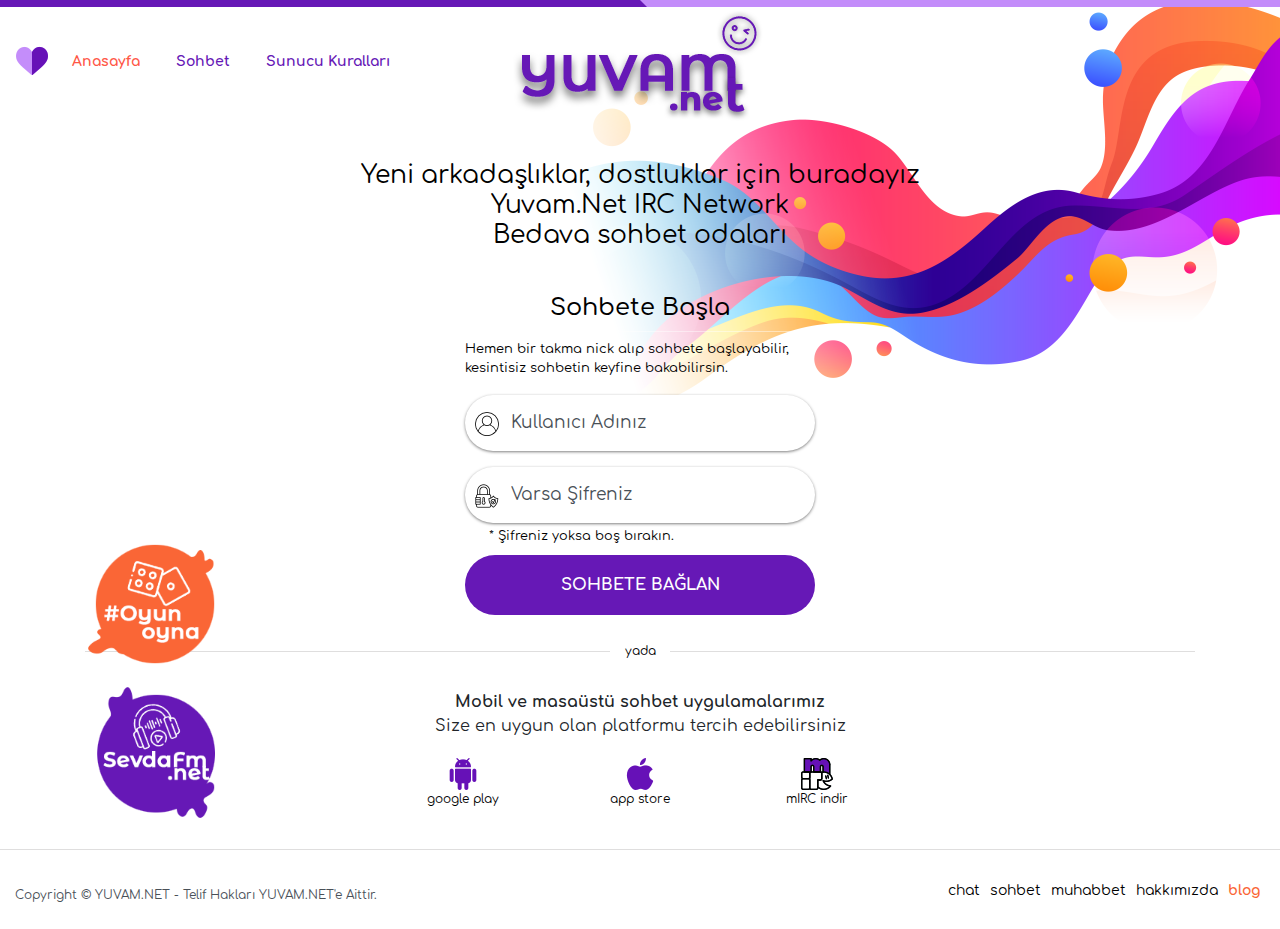
==== index.html @ cd59a638 "Proje Eklendi" ====
<!DOCTYPE html>
<html lang="tr">
    <head>
        <title>Test</title>
        <meta charset="utf-8">
        <meta name="viewport" content="width=device-width, initial-scale=1, shrink-to-fit=no">
        <meta name="description" content="">
        <meta name="author" content="">
        <link href="assets/css/bootstrap.min.css" rel="stylesheet">
        <link href="assets/css/style.css" rel="stylesheet">
    </head>
    <body>
        <header>
          <div class="indigoset"></div>
          <nav class="navbar navbar-expand-lg navbar-light">
            <a class="navbar-brand" href="#"><img src="assets/images/heart.png" alt="sohbet"  /></a>
            <button class="navbar-toggler custom-toggler" type="button" data-toggle="collapse" data-target="#navbarSupportedContent" aria-controls="navbarSupportedContent" aria-expanded="false" aria-label="Toggle navigation">
              <span class="navbar-toggler-icon"></span>
            </button>
          
            <div class="collapse navbar-collapse" id="navbarSupportedContent">
              <ul class="navbar-nav mr-auto">
                <li class="nav-item">
                  <a class="nav-link active" aria-current="page" href="#">Anasayfa</a>
                </li>
                <li class="nav-item">
                  <a class="nav-link" href="#">Sohbet</a>
                </li>
                <li class="nav-item">
                  <a class="nav-link" href="#">Sunucu Kuralları</a>
                </li>  
              </ul>
            </div>
          </nav>
              <a href="#" class="ortala" title="Yuvam.net">
                <img src="assets/images/yuvam-logo.png" alt="yuvam.net" />
              </a>
        </header>
        <div class="empty"></div>
      
        <div class="container">
          <div class="diyalog">
           <h1> Yeni arkadaşlıklar, dostluklar için buradayız<br>
                Yuvam.Net IRC Network<br>
                Bedava sohbet odaları</h1>
          </div>


          <div class="eskichat">
            <p class="h1 pt-4">Sohbete Başla</p>
            <hr class="mt-1 mb-2">
            <p class="mb-0 pb-0 eskichat-text">Hemen bir takma nick alıp sohbete başlayabilir, kesintisiz sohbetin keyfine
              bakabilirsin.</p>
            <div class="row">
              <form class="col-md-12 pt-3" action="#" method="GET" autocomplete="off">
                <span class="bmd-form-group">
                  <div class="input-group anaform">
                    <span class="input-group-addon"><img src="assets/images/user.png" class="sohbeti"></span>
                    <input type="text" class="form-control" name="nickname" placeholder="Kullanıcı Adınız" autocomplete="off">
                  </div>
                </span>
                <span class="bmd-form-group">
                  <div class="input-group mt-3 anaform">
                    <span class="input-group-addon"><img src="assets/images/security.png" class="sohbeti"></span>
                    <input type="password" class="form-control" name="password" placeholder="Varsa Şifreniz" autocomplete="off">
                  </div>
                </span>
                <small class="pl-4">* Şifreniz yoksa boş bırakın.</small>
  
                <button type="submit" class="girisbuton mt-2 mb-3 btn btn-raised ubutton btn-block">Sohbete Bağlan</button>
              </form>
            </div>
          </div>
          <div class="empty-30"></div>
          <div class="ciz"></div>
          <div class="ciz-yaz">yada</div>
          <div style="margin-top: 30px;" class="text-center">
            <strong>
              Mobil ve masaüstü sohbet uygulamalarımız
            </strong>
            <p>Size en uygun olan platformu tercih edebilirsiniz</p>
          </div>
          <div class="mobil">
            <div style="margin-top: 20px;" class="row">
              <div class="col-4">
                <figure>
                  <img src="assets/images/android.png" width="32" height="32" title="android ile chat" alt="android ile chat">
                  <figcaption>google play</figcaption>
                </figure>
              </div>
              <div class="col-4">
                <figure>
                  <img src="assets/images/apple.png" width="32" height="32" title="iphone ile chat" alt="app store">
                  <figcaption>app store</figcaption>
                </figure>
              </div>
              <div class="col-4">
                <a href="#">
                  <figure>
                    <img src="assets/images/mirc.png" width="32" height="32" title="mirc indir" alt="mirc indir">
                    <figcaption>mIRC indir</figcaption>
                  </figure>
                </a>
              </div>
            </div>
          </div>
        </div><!-- container end -->
       
        <footer>
          <div class="copyright">Copyright © YUVAM.NET - Telif Hakları YUVAM.NET'e Aittir.</div>
            <ul>
              <li>
                <a href="#" title="chat">chat</a>
              </li>
              <li>
                <a href="#" title="sohbet">sohbet</a>
              </li>
              <li>
                <a href="#" title="muhabbet">muhabbet</a>
              </li>
              <li>
                <a href="#" title="hakkımızda">hakkımızda</a>
              </li>
              <li>
                <a href="#" title="blog">blog</a>
              </li>
            </ul>
            <div class="oyun">
              <img src="assets/images/oyun.png" alt="eğlence" />
            </div>
            <div class="radyo">
              <img src="assets/images/music.png" alt="sevdafm" />
            </div>
        </footer>
        <script src="assets/js/jquery-3.2.1.slim.min.js"></script>
        <script src="assets/js/popper.min.js"></script>
        <script src="assets/js/bootstrap.min.js"></script>

    </body>
</html>
---- assets/css/style.css ----
/* comfortaa-regular - latin-ext_latin */
@font-face {
    font-family: 'Comfortaa';
    font-style: normal;
    font-weight: 400;
    src: url('../fonts/comfortaa-v30-latin-ext_latin-regular.eot'); /* IE9 Compat Modes */
    src: local(''),
         url('../fonts/comfortaa-v30-latin-ext_latin-regular.eot?#iefix') format('embedded-opentype'), /* IE6-IE8 */
         url('../fonts/comfortaa-v30-latin-ext_latin-regular.woff2') format('woff2'), /* Super Modern Browsers */
         url('../fonts/comfortaa-v30-latin-ext_latin-regular.woff') format('woff'), /* Modern Browsers */
         url('../fonts/comfortaa-v30-latin-ext_latin-regular.ttf') format('truetype'), /* Safari, Android, iOS */
         url('../fonts/comfortaa-v30-latin-ext_latin-regular.svg#Comfortaa') format('svg'); /* Legacy iOS */
  }
  /* comfortaa-500 - latin-ext_latin */
  @font-face {
    font-family: 'Comfortaa';
    font-style: normal;
    font-weight: 500;
    src: url('../fonts/comfortaa-v30-latin-ext_latin-500.eot'); /* IE9 Compat Modes */
    src: local(''),
         url('../fonts/comfortaa-v30-latin-ext_latin-500.eot?#iefix') format('embedded-opentype'), /* IE6-IE8 */
         url('../fonts/comfortaa-v30-latin-ext_latin-500.woff2') format('woff2'), /* Super Modern Browsers */
         url('../fonts/comfortaa-v30-latin-ext_latin-500.woff') format('woff'), /* Modern Browsers */
         url('../fonts/comfortaa-v30-latin-ext_latin-500.ttf') format('truetype'), /* Safari, Android, iOS */
         url('../fonts/comfortaa-v30-latin-ext_latin-500.svg#Comfortaa') format('svg'); /* Legacy iOS */
  }
  /* comfortaa-600 - latin-ext_latin */
  @font-face {
    font-family: 'Comfortaa';
    font-style: normal;
    font-weight: 600;
    src: url('../fonts/comfortaa-v30-latin-ext_latin-600.eot'); /* IE9 Compat Modes */
    src: local(''),
         url('../fonts/comfortaa-v30-latin-ext_latin-600.eot?#iefix') format('embedded-opentype'), /* IE6-IE8 */
         url('../fonts/comfortaa-v30-latin-ext_latin-600.woff2') format('woff2'), /* Super Modern Browsers */
         url('../fonts/comfortaa-v30-latin-ext_latin-600.woff') format('woff'), /* Modern Browsers */
         url('../fonts/comfortaa-v30-latin-ext_latin-600.ttf') format('truetype'), /* Safari, Android, iOS */
         url('../fonts/comfortaa-v30-latin-ext_latin-600.svg#Comfortaa') format('svg'); /* Legacy iOS */
  }
  /* comfortaa-700 - latin-ext_latin */
  @font-face {
    font-family: 'Comfortaa';
    font-style: normal;
    font-weight: 700;
    src: url('../fonts/comfortaa-v30-latin-ext_latin-700.eot'); /* IE9 Compat Modes */
    src: local(''),
         url('../fonts/comfortaa-v30-latin-ext_latin-700.eot?#iefix') format('embedded-opentype'), /* IE6-IE8 */
         url('../fonts/comfortaa-v30-latin-ext_latin-700.woff2') format('woff2'), /* Super Modern Browsers */
         url('../fonts/comfortaa-v30-latin-ext_latin-700.woff') format('woff'), /* Modern Browsers */
         url('../fonts/comfortaa-v30-latin-ext_latin-700.ttf') format('truetype'), /* Safari, Android, iOS */
         url('../fonts/comfortaa-v30-latin-ext_latin-700.svg#Comfortaa') format('svg'); /* Legacy iOS */
  }
  * {
      padding:0;
      margin:0;
  }
  textarea:focus, 
  textarea.form-control:focus, 
  input.form-control:focus, 
  input[type=text]:focus, 
  input[type=password]:focus, 
  input[type=email]:focus, 
  input[type=number]:focus, 
  [type=text].form-control:focus, 
  [type=password].form-control:focus, 
  [type=email].form-control:focus, 
  [type=tel].form-control:focus, 
  [contenteditable].form-control:focus {
    box-shadow: inset 0 -1px 0 #fff;
  }
  body {
    font-family: 'Comfortaa';
    background: url(../images/bg3.png) no-repeat;
    background-position-x: right;
  }
  @media (max-width: 992px) { 
    body {
        background: none!important;
    }
  }
  header .indigoset {
      width:100%;
      background:#6618b6;
      height:7px;
  }
  header .indigoset:after {
    content: '';
    position:absolute;
    top:0;
    width: 50%; 
    height: 0; 
    right:0;
    border-top: 7px solid #c38cfa; 
    border-left: 7px solid transparent; 
  }
  header .bg-light {
    background-color: #fff !important;
}
  header .navbar { margin-top:25px }
  header .navbar-light .navbar-nav .nav-link {
    position:relative;
    font-weight: 700;
    font-size:14px;
    color:#6618b6;
    z-index:2;
  }
  header .navbar-light .navbar-nav .nav-link:hover { color:rgb(270,87,71)!important;}
  header .navbar-light .navbar-nav .nav-link.active { color:rgb(270,87,71)!important;}
  header .kalp {
      position:relative;
      z-index:2;
  }
  header .navbar-light .navbar-nav .nav-link.active {
    color: #3c0d6b;
}
  header li.nav-item:first-child {padding-left:0px}
  header li.nav-item {padding-left:20px}
  header .custom-toggler .navbar-toggler-icon {
    background-image: url("data:image/svg+xml;charset=utf8,%3Csvg viewBox='0 0 32 32' xmlns='http://www.w3.org/2000/svg'%3E%3Cpath stroke='rgba(270,87,71, 1)' stroke-width='2' stroke-linecap='round' stroke-miterlimit='10' d='M4 8h24M4 16h24M4 24h24'/%3E%3C/svg%3E");
  }
  
  header .custom-toggler.navbar-toggler {
    border-color: #6618b6;
  } 
  @media (max-width: 992px) { 
    header li.nav-item {padding-left:0px}
    header .navbar-brand {display:none}
  }
  header .ortala {
    display: table;
    margin: -90px auto;
    z-index: 1;
    position: relative;
}
  @media (max-width: 992px) { 
    header .ortala {
        float: right;
        margin-top: -65px;
        position: relative;
        right: 0;
    }
      header .navbar-toggler {
          position:relative;
          z-index:2
      }
   }
   .empty {margin-top:100px}
   .diyalog {margin-top:20px; margin-bottom:20px}
   .diyalog h1 {
    font: 25px/30px Comfortaa,cursive;
    color: #000;
    text-align: center;
}
    .cizgi {border-top:1px solid #dfdede;}

    .eskichat-text { font-size:13px }
    .eskichat p.h1 {font-size:24px; text-align: center;}
    @media (max-width: 992px){
    .masaustu {
        display: none;
    }
    .eskichat-text {
        display: none;
    }
    }
    .eskichat {
        width:350px;
        display:table;
        margin:0px auto;
        color: #000!important;
    }
    .eskichat hr { border-top: 1px solid rgb(255 255 255 / 45%); } 
    @media (min-width: 992px){
        .eskichat {
            padding-top: 0px;
        }
    }
    @media (max-width: 390px) { 
        .eskichat {
            width:300px;
        }
    }
    .anaform {
        background-color: #fff;
        padding: 10px;
        padding-right: 15px;
        box-shadow: 0 1px 3px rgba(0,0,0,.50);
        border-radius: 30px;
    }
    .anaform img{ padding-top:7px }
    .anaform .form-control { border:none; }
    .anaform input::placeholder { /* Chrome, Firefox, Opera, Safari 10.1+ */
      color:#495057;
      opacity: 1; /* Firefox */
      font-size:17px;
    }
    .bar {
        width: 100%;
        background: url(../assets/images/bar.png) repeat-x;
        height: 5px;
        clear:both;
            position: absolute;
    }
    .anabilgi {
        font-weight: 700;
        color: #3a246e;
    }
    .entry {
        color: #89c237;
    }
    .girisbuton {
        background-color:#6618b6;
        width:100%; 
        color:#fff;
        height:60px;
        border-radius:30px;
        text-transform: uppercase;
        font-weight: 700;
        
    }
    .girisbuton:hover {
        background:#fa6636; 
        color:#fff;
    }
    .ciz {
        width: 100%;
        height: 1px;
        margin: auto;
        border-bottom: 1px solid #dfdede;
    }
    .ciz-yaz {
        width: 60px;
        min-height: 10px;
        margin: auto;
        text-align: center;
        color: #000;
        font-size: 12px;
        margin-top: -10px;
        background-color: #FFF;
    }
    .empty-30 {margin-bottom:20px;}
    .mobil {
        width: 300px;
        min-height: 60px;
        margin: auto;
        margin-top: 10px;
        margin-bottom: 25px;
        text-align: center;
        color: #000;
        font-size: 12px;
    }
    .mobil a { color:#000; font-weight: 300; text-decoration: none;}
    .mobil a:hover {color:#6618b6}
@media (min-width: 768px){
    .mobil {
            width: 500px;
    }
}
    .oyun {
        position:absolute;
        bottom:250px;
        left:80px;
}

    .radyo {
        position:absolute;
        bottom:100px;
        left:80px;
}
    .oyun img {
        width:150px;
        -webkit-transition:all 1s ease;
        -moz-transition:all 1s ease;
        -o-transition:all 1s ease;
        -ms-transition:all 1s ease;
        transition:all 1s ease;
}
    .radyo img {
        width:150px;
        -webkit-transition:all 1s ease;
        -moz-transition:all 1s ease;
        -o-transition:all 1s ease;
        -ms-transition:all 1s ease;
        transition:all 1s ease;
}
    .oyun img:hover, .radyo img:hover {
        border-radius:0;
        -moz-transform: scale(1.2) rotate(-711deg) ;
        -webkit-transform: scale(1.2) rotate(-711deg) ;
        -o-transform: scale(1.2) rotate(-711deg) ;
        -ms-transform: scale(1.2) rotate(-711deg) ;
        transform: scale(1.2) rotate(-711deg) ;
}
    .mobil img {
        -webkit-transition:all 1s ease;
        -moz-transition:all 1s ease;
        -o-transition:all 1s ease;
        -ms-transition:all 1s ease;
        transition:all 1s ease;
    }
    .mobil img:hover {
        border-radius:0;
        -moz-transform: scale(1) rotate(-720deg) ;
        -webkit-transform: scale(1) rotate(-720deg) ;
        -o-transform: scale(1) rotate(-720deg) ;
        -ms-transform: scale(1) rotate(-720deg) ;
        transform: scale(1) rotate(-720deg) ;
    }
@media (max-width: 992px){
    .oyun, .radyo {display:none;}
}
    footer {
        position: relative;
        bottom: 0px;
        left: 0px;
        width: 100%;
        height: 80px;
        padding:15px;
        border-top:1px solid #dfdede;
    }
    footer .copyright {float:left; margin-top:21px; font-size:12px; font-weight: 400; color:#495057}
    footer ul {list-style: none; float:right; margin-top:13px}
    footer ul li {display: inline; padding-right: 5px;}
    footer ul li a {text-decoration: none; color:#000; font-weight: 400; font-size:14px}
    footer ul li a:hover { text-decoration: none; color:rgb(270,87,71)!important;}
    footer ul li:last-child a {text-decoration: none; color:#fa6636; font-weight: 700; font-size:14px}
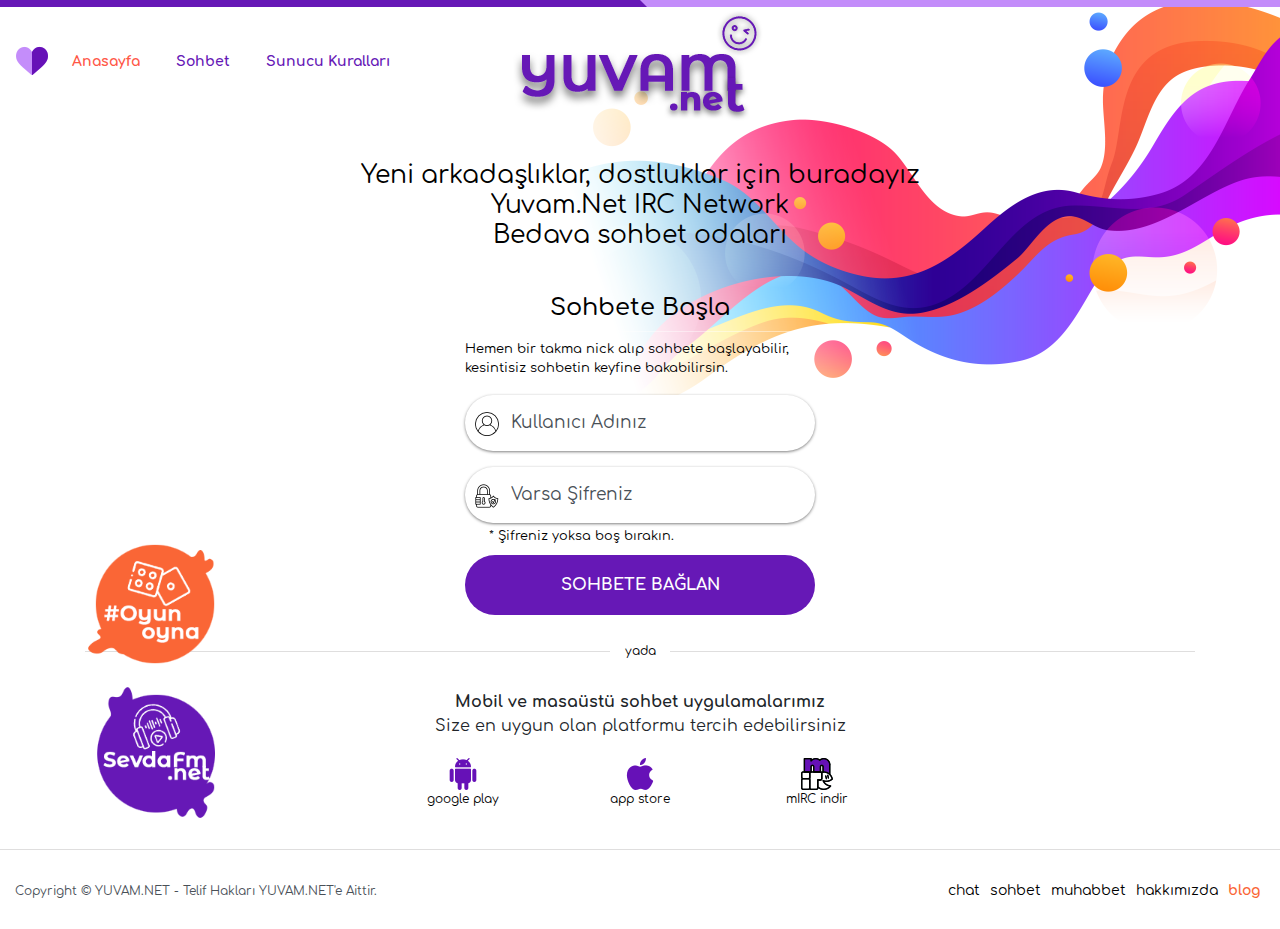
==== commit bdf34602: "URL Revize" ====
--- a/index.html
+++ b/index.html
@@ -13,7 +13,7 @@
         <header>
           <div class="indigoset"></div>
           <nav class="navbar navbar-expand-lg navbar-light">
-            <a class="navbar-brand" href="#"><img src="assets/images/heart.png" alt="sohbet"  /></a>
+            <a class="navbar-brand" href="index.html" title="Sohbet"><img src="assets/images/heart.png" alt="sohbet"  /></a>
             <button class="navbar-toggler custom-toggler" type="button" data-toggle="collapse" data-target="#navbarSupportedContent" aria-controls="navbarSupportedContent" aria-expanded="false" aria-label="Toggle navigation">
               <span class="navbar-toggler-icon"></span>
             </button>
@@ -21,7 +21,7 @@
             <div class="collapse navbar-collapse" id="navbarSupportedContent">
               <ul class="navbar-nav mr-auto">
                 <li class="nav-item">
-                  <a class="nav-link active" aria-current="page" href="#">Anasayfa</a>
+                  <a class="nav-link active" aria-current="page" href="index.html" title="Anasayfa">Anasayfa</a>
                 </li>
                 <li class="nav-item">
                   <a class="nav-link" href="#">Sohbet</a>
@@ -110,13 +110,13 @@
           <div class="copyright">Copyright © YUVAM.NET - Telif Hakları YUVAM.NET'e Aittir.</div>
             <ul>
               <li>
-                <a href="#" title="chat">chat</a>
+                <a href="https://www.yuvam.net" title="chat">chat</a>
               </li>
               <li>
-                <a href="#" title="sohbet">sohbet</a>
+                <a href="https://www.yuvam.net" title="sohbet">sohbet</a>
               </li>
               <li>
-                <a href="#" title="muhabbet">muhabbet</a>
+                <a href="https://www.yuvam.net" title="muhabbet">muhabbet</a>
               </li>
               <li>
                 <a href="#" title="hakkımızda">hakkımızda</a>
--- a/assets/css/style.css
+++ b/assets/css/style.css
@@ -1,3 +1,10 @@
+/*
+Website: yuvam.net
+Written: Yılmaz ÇİFTCİ
+Date: 19.03.2021
+Author URL: www.yilmazciftci.net 
+*/
+
 /* comfortaa-regular - latin-ext_latin */
 @font-face {
     font-family: 'Comfortaa';
@@ -318,9 +325,13 @@
         padding:15px;
         border-top:1px solid #dfdede;
     }
-    footer .copyright {float:left; margin-top:21px; font-size:12px; font-weight: 400; color:#495057}
+    footer .copyright {float:left; margin-top:17px; font-size:12px; font-weight: 400; color:#495057}
     footer ul {list-style: none; float:right; margin-top:13px}
     footer ul li {display: inline; padding-right: 5px;}
     footer ul li a {text-decoration: none; color:#000; font-weight: 400; font-size:14px}
     footer ul li a:hover { text-decoration: none; color:rgb(270,87,71)!important;}
-    footer ul li:last-child a {text-decoration: none; color:#fa6636; font-weight: 700; font-size:14px}+    footer ul li:last-child a {text-decoration: none; color:#fa6636; font-weight: 700; font-size:14px}
+    @media (max-width: 768px){
+        footer .copyright {float:none; text-align: center; margin-top:10px;}
+        footer ul {float:none; text-align: center; margin-top:0px}
+    }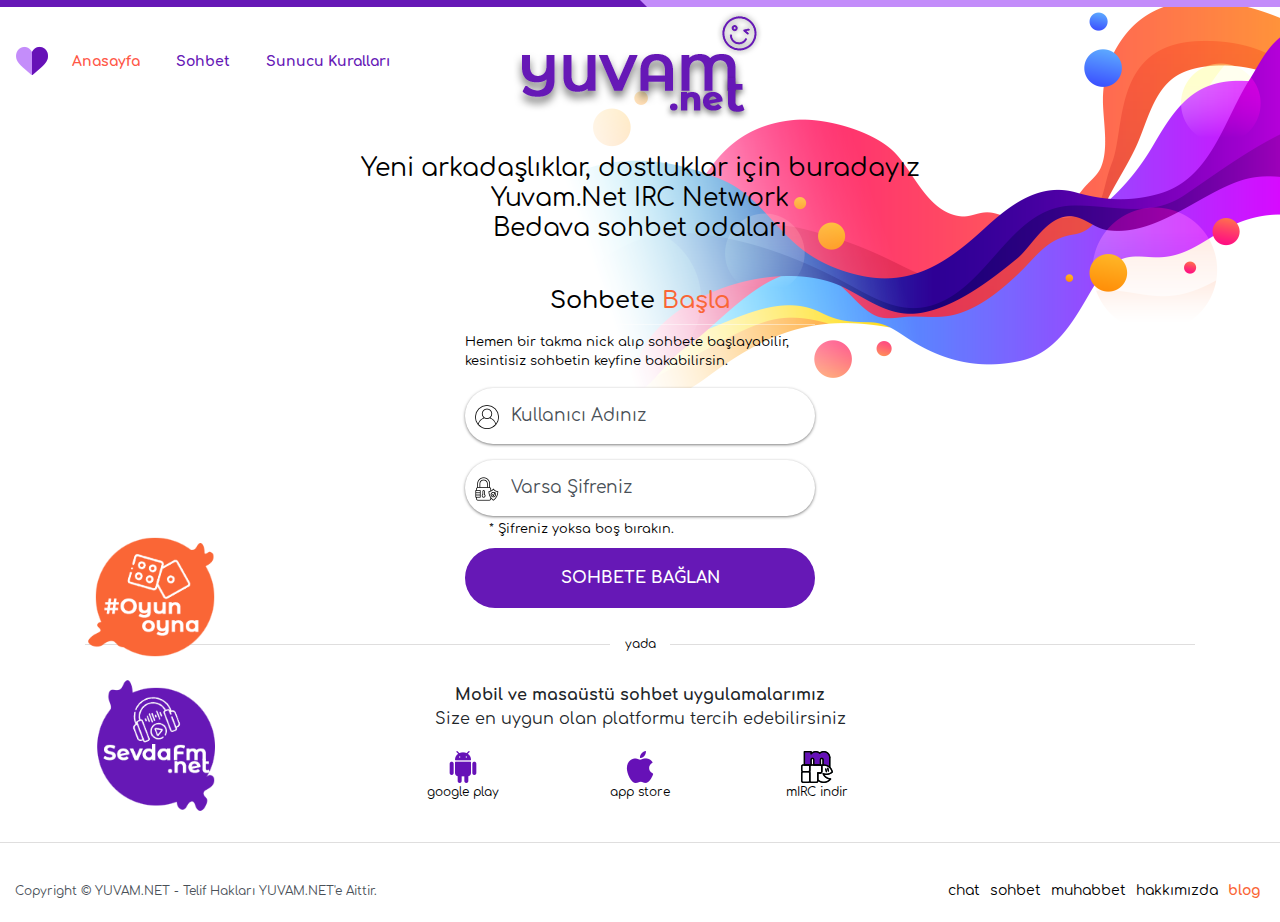
==== commit efb59bae: "style revize" ====
--- a/index.html
+++ b/index.html
@@ -47,7 +47,7 @@
 
 
           <div class="eskichat">
-            <p class="h1 pt-4">Sohbete Başla</p>
+            <p class="h1 pt-4">Sohbete <span class="orange">Başla</span></p>
             <hr class="mt-1 mb-2">
             <p class="mb-0 pb-0 eskichat-text">Hemen bir takma nick alıp sohbete başlayabilir, kesintisiz sohbetin keyfine
               bakabilirsin.</p>
@@ -119,7 +119,7 @@
                 <a href="https://www.yuvam.net" title="muhabbet">muhabbet</a>
               </li>
               <li>
-                <a href="#" title="hakkımızda">hakkımızda</a>
+                <a href="hakkimizda.html" title="hakkımızda">hakkımızda</a>
               </li>
               <li>
                 <a href="#" title="blog">blog</a>
--- a/assets/css/style.css
+++ b/assets/css/style.css
@@ -151,7 +151,7 @@
           z-index:2
       }
    }
-   .empty {margin-top:100px}
+   .empty {margin-top:93px}
    .diyalog {margin-top:20px; margin-bottom:20px}
    .diyalog h1 {
     font: 25px/30px Comfortaa,cursive;
@@ -162,6 +162,7 @@
 
     .eskichat-text { font-size:13px }
     .eskichat p.h1 {font-size:24px; text-align: center;}
+    .eskichat .orange { color:#fa6636;}
     @media (max-width: 992px){
     .masaustu {
         display: none;
@@ -325,8 +326,8 @@
         padding:15px;
         border-top:1px solid #dfdede;
     }
-    footer .copyright {float:left; margin-top:17px; font-size:12px; font-weight: 400; color:#495057}
-    footer ul {list-style: none; float:right; margin-top:13px}
+    footer .copyright {float:left; margin-top:24px; font-size:12px; font-weight: 400; color:#495057}
+    footer ul {list-style: none; float:right; margin-top:20px}
     footer ul li {display: inline; padding-right: 5px;}
     footer ul li a {text-decoration: none; color:#000; font-weight: 400; font-size:14px}
     footer ul li a:hover { text-decoration: none; color:rgb(270,87,71)!important;}
@@ -334,4 +335,37 @@
     @media (max-width: 768px){
         footer .copyright {float:none; text-align: center; margin-top:10px;}
         footer ul {float:none; text-align: center; margin-top:0px}
-    }+    }
+
+    /* Hakkimizda Sayfası */
+
+    .hk { 
+        background:#ffffff;
+        box-shadow: 0 1px 3px rgb(0 0 0 / 50%);
+        border-radius: 5px;
+        margin-bottom:100px;
+        margin-top:150px;
+        padding:30px;
+    }
+    .hk h1 {font-size:26px; color:#6618b6; border-bottom:1px solid #3c0d6b; padding-bottom:10px; margin-bottom:20px}
+    .hk h1 .network {font-size:15px; color:#000; font-style: italic;}
+    .hk p {text-align:justify; font-size:15px;}
+    blockquote {
+        background: #f9f9f9;
+        border-left: 10px solid #6618b6;
+        margin: 1.5em 10px;
+        padding: 1.5em 10px;
+        border-radius: 5px;
+        quotes: "\201C""\201D""\2018""\2019";
+      }
+      blockquote:before {
+        color: #ccc;
+        content: open-quote;
+        font-size: 4em;
+        line-height: 0.1em;
+        margin-right: 0.25em;
+        vertical-align: -0.4em;
+      }
+      blockquote p {
+        display: inline;
+      }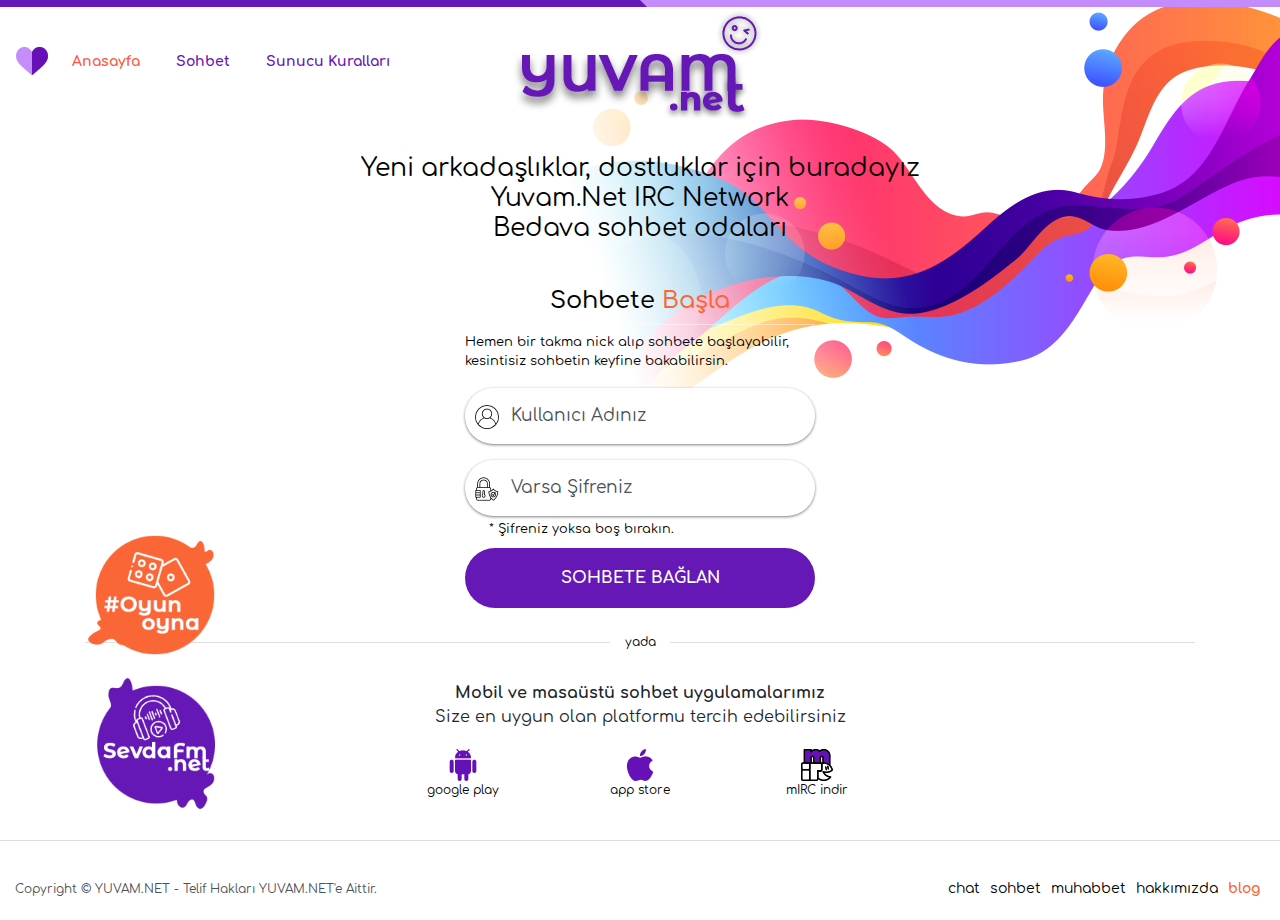
==== commit b22b2d32: "kurallar sayfası eklendi style revize edildi" ====
--- a/index.html
+++ b/index.html
@@ -27,7 +27,7 @@
                   <a class="nav-link" href="#">Sohbet</a>
                 </li>
                 <li class="nav-item">
-                  <a class="nav-link" href="#">Sunucu Kuralları</a>
+                  <a class="nav-link" href="sunucu-kurallari.html" title="sunucu kuralları">Sunucu Kuralları</a>
                 </li>  
               </ul>
             </div>
--- a/assets/css/style.css
+++ b/assets/css/style.css
@@ -246,7 +246,7 @@
         margin-top: -10px;
         background-color: #FFF;
     }
-    .empty-30 {margin-bottom:20px;}
+    .empty-30 {margin-bottom:18px;}
     .mobil {
         width: 300px;
         min-height: 60px;
@@ -349,7 +349,13 @@
     }
     .hk h1 {font-size:26px; color:#6618b6; border-bottom:1px solid #3c0d6b; padding-bottom:10px; margin-bottom:20px}
     .hk h1 .network {font-size:15px; color:#000; font-style: italic;}
+    .hk h2 {font-size:17px; font-weight: 700;}
     .hk p {text-align:justify; font-size:15px;}
+    .hk a {text-decoration: none; color:#fa6636}
+    .hk a:hover {color:#6618b6}
+    .hk ol {padding:20px}
+    .hk ol li {text-align:justify; padding-bottom:15px}
+    .hk ol li::marker {font-size:14px; font-weight: 700; color:#6618b6;}
     blockquote {
         background: #f9f9f9;
         border-left: 10px solid #6618b6;
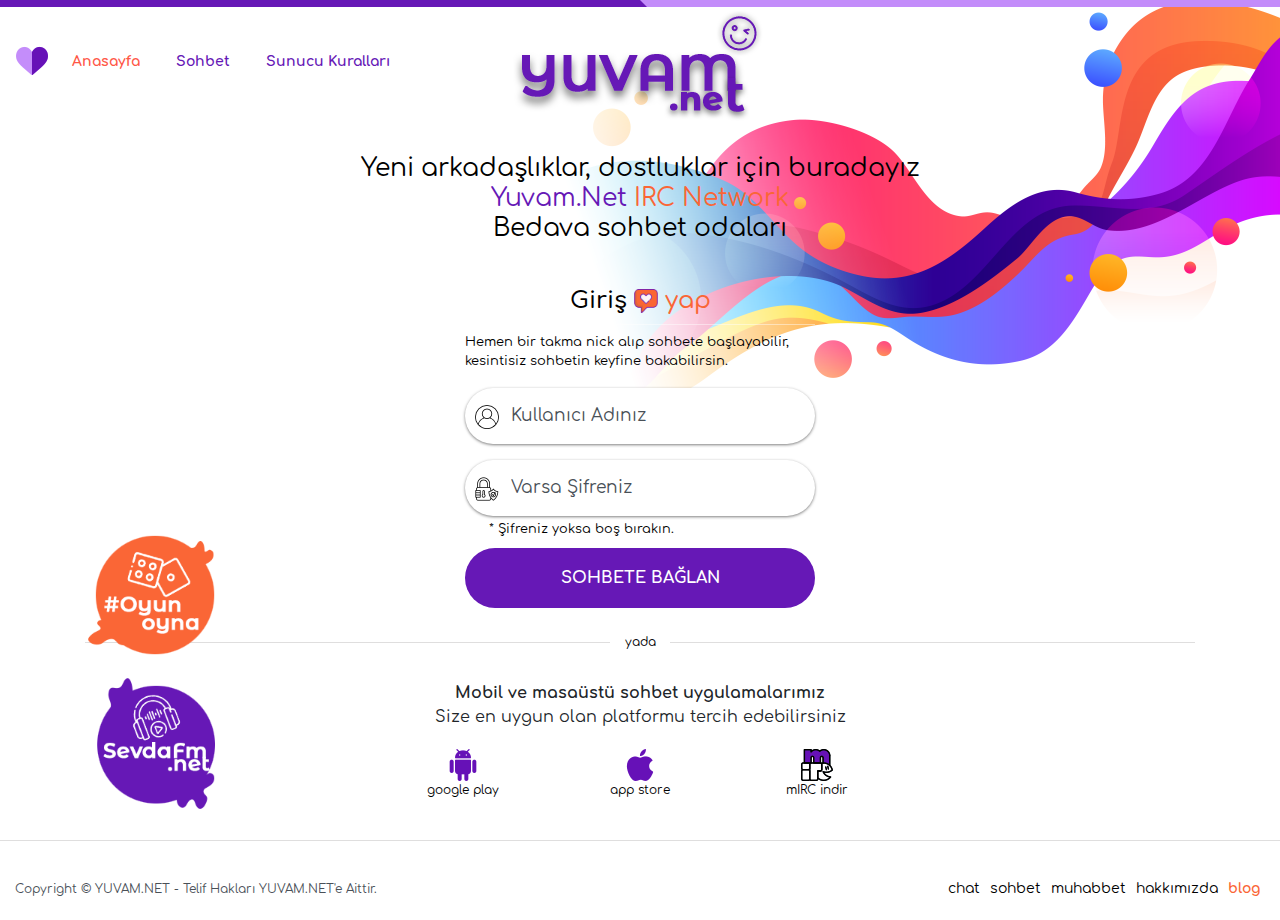
==== commit b842fdb9: "style ve index genel revize" ====
--- a/index.html
+++ b/index.html
@@ -41,13 +41,13 @@
         <div class="container">
           <div class="diyalog">
            <h1> Yeni arkadaşlıklar, dostluklar için buradayız<br>
-                Yuvam.Net IRC Network<br>
+                <span>Yuvam.Net</span> <span>IRC Network</span><br>
                 Bedava sohbet odaları</h1>
           </div>
 
 
           <div class="eskichat">
-            <p class="h1 pt-4">Sohbete <span class="orange">Başla</span></p>
+            <p class="h1 pt-4">Giriş <img src="assets/images/love.png" alt="Aşk" /> <span class="orange">yap</span></p>
             <hr class="mt-1 mb-2">
             <p class="mb-0 pb-0 eskichat-text">Hemen bir takma nick alıp sohbete başlayabilir, kesintisiz sohbetin keyfine
               bakabilirsin.</p>
--- a/assets/css/style.css
+++ b/assets/css/style.css
@@ -158,10 +158,13 @@
     color: #000;
     text-align: center;
 }
+    .diyalog h1 span { color:#6618b6 }
+    .diyalog h1 span+span { color:#fa6636}
     .cizgi {border-top:1px solid #dfdede;}
 
     .eskichat-text { font-size:13px }
     .eskichat p.h1 {font-size:24px; text-align: center;}
+    .eskichat p.h1 img { width:24px; }
     .eskichat .orange { color:#fa6636;}
     @media (max-width: 992px){
     .masaustu {
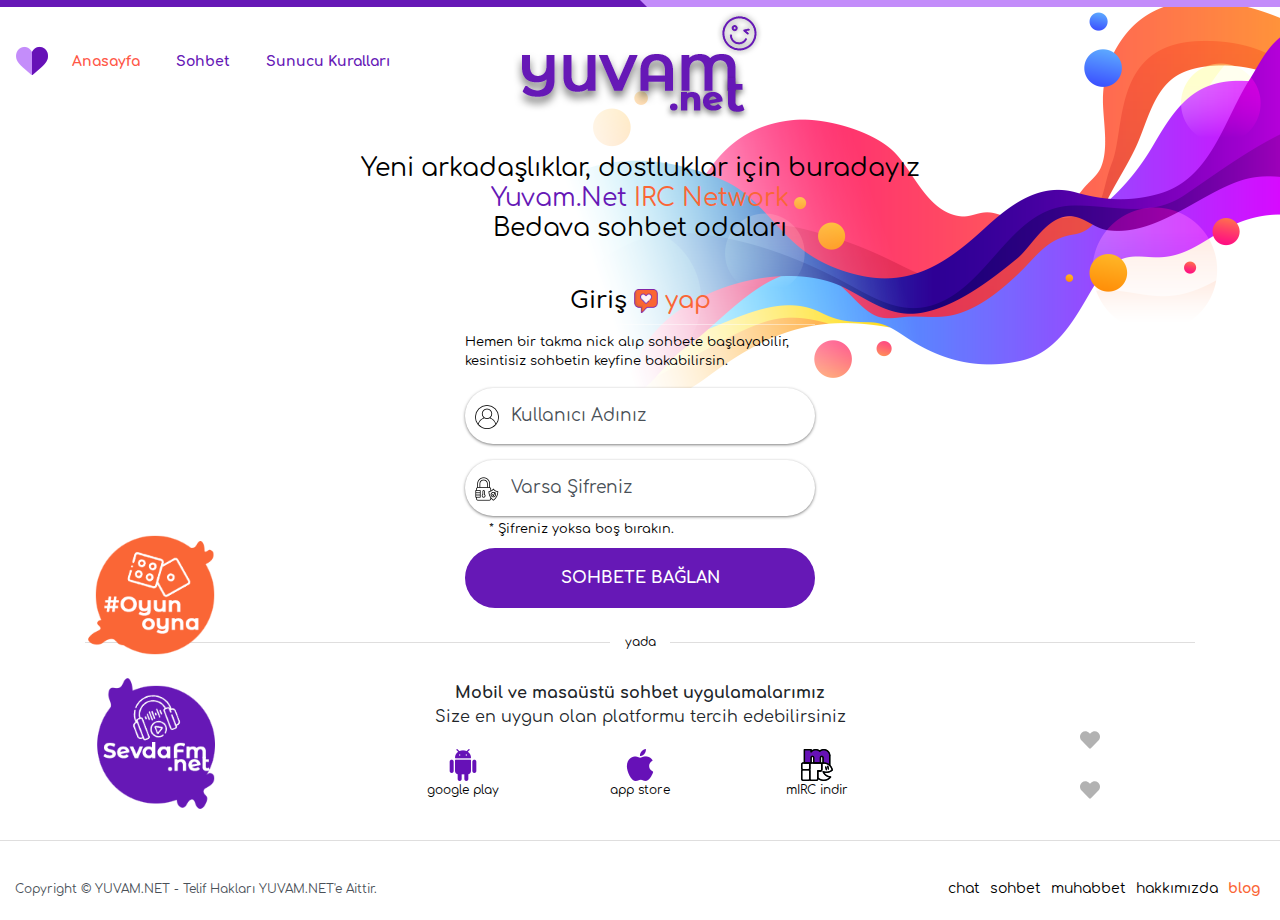
==== commit f6c062e3: "icon eklendi" ====
--- a/index.html
+++ b/index.html
@@ -132,9 +132,10 @@
               <img src="assets/images/music.png" alt="sevdafm" />
             </div>
         </footer>
+        <div class="particle-box"></div>
         <script src="assets/js/jquery-3.2.1.slim.min.js"></script>
         <script src="assets/js/popper.min.js"></script>
         <script src="assets/js/bootstrap.min.js"></script>
-
+        <script src="assets/js/partical.js"></script>
     </body>
 </html>--- a/assets/css/style.css
+++ b/assets/css/style.css
@@ -377,4 +377,125 @@
       }
       blockquote p {
         display: inline;
+      }
+
+/* Partial Box */
+
+      .heart-icon::before {
+        background: url(../images/heart-solid.svg);
+    }
+    .cat-icon::before {
+        display: table;
+        content: "";
+        width: 20px;
+        height: 20px;
+        margin-right: 4px;
+        margin-left: 0;
+        margin-top: 30px;
+        background-size: 20px!important;
+        float: left;
+    }
+
+      .particle-box {
+        width: 200px;
+        height: 200px;
+        position: fixed;
+        bottom:0;
+        right:0;
+      }
+      div.particle {
+          width: 30px; 
+          height: 30px; 
+          opacity: 1;
+          position: relative;
+          bottom: 0;
+          display: none;
+      }
+      div.particle i {
+          position: relative;
+          left: 0px;
+          top: 0px;
+          opacity: 0.3;
+          color: red;
+      }
+      div.particle i.fa-heart-o {
+          z-index: 1;
+          opacity: 0.8;
+        color: red;
+      }
+      
+      @keyframes flowOne {
+          0% {
+              opacity: 0;
+              bottom: 0%;
+              left: 14%;
+          }
+          40% {
+              opacity: 0.8;
+          }
+          50% {
+              opacity: 1;
+              left: 0%;
+          }
+          60% {
+              opacity: 0.2;
+          }
+          80% {
+              bottom: 80%;
+          }
+          100% {
+              opacity: 0;
+              bottom: 100%;
+              left: 18%;
+          }
+      }
+      @keyframes flowTwo {
+          0% {
+              opacity: 0;
+              bottom: 0%;
+              left: 0%;
+          }
+          40% {
+              opacity: 0.8;
+          }
+          50% {
+              opacity: 1;
+              left: 11%;
+          }
+          60% {
+              opacity: 0.2;
+          }
+          80% {
+              bottom: 60%;
+          }
+          100% {
+              opacity: 0;
+              bottom: 80%;
+              left: 0%;
+          }
+      }
+      @keyframes flowThree {
+          0% {
+              opacity: 0;
+              bottom: 0%;
+              left: 0%;
+          }
+          40% {
+              opacity: 0.8;
+          }
+          50% {
+              opacity: 1;
+              left: 30%;
+          }
+          60% {
+              opacity: 0.2;
+          }
+          80% {
+              bottom: 70%;
+          }
+          100% {
+              opacity: 0;
+              bottom: 90%;
+              left: 0%;
+          }
       }